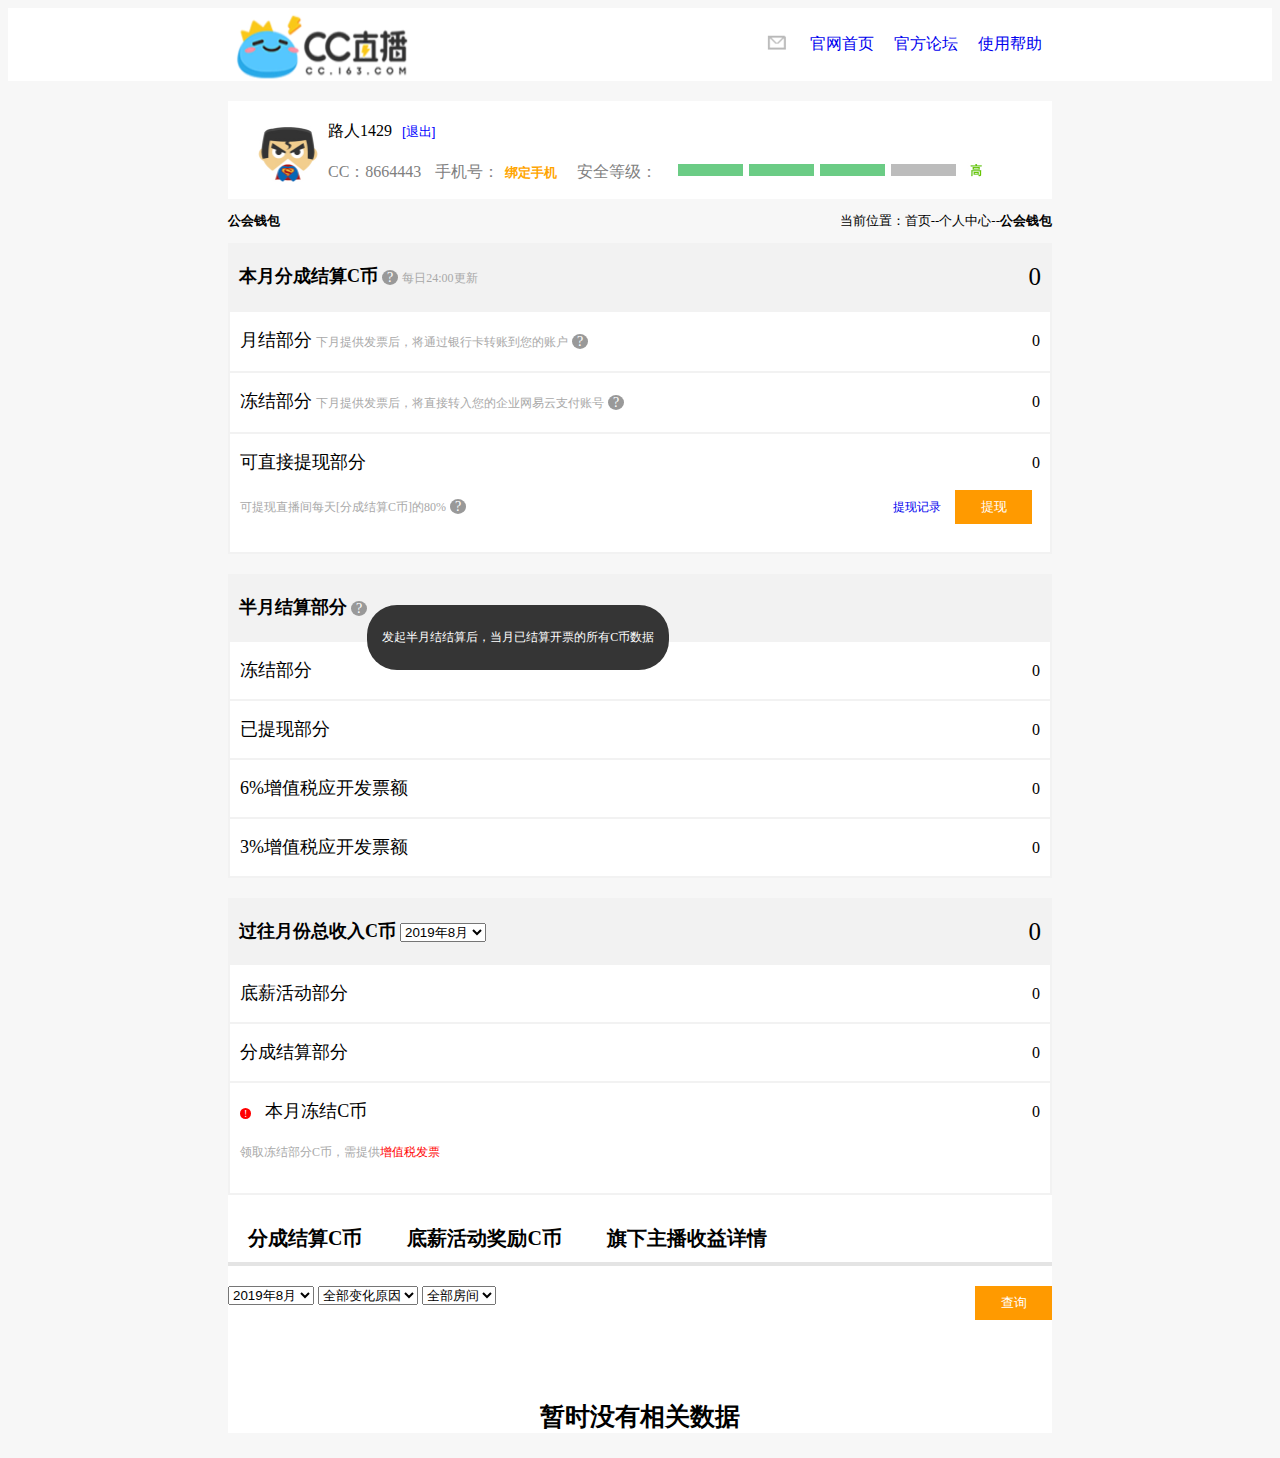
==== Balance/index.html @ 8f53c598 "半月结" ====
<!DOCTYPE html>
<html>
    <head>
        <link rel="stylesheet" href="index.css" type="text/css">
    </head>

    <body>
        <header>
            <nav id="navbar">
                <img src="1.png" alt="logo" class="logo">
                <div id="img-ul">
                    <img src="2.png" alt="email" class="email">
                    <ul id="list">
                        <li><a href="#">官网首页</a></li>
                        <li><a href="#">官方论坛</a></li>
                        <li><a href="#">使用帮助</a></li>
                    </ul>
                </div>
            </nav>
        </header>
        
        <div id="personal">
            <section id="personal-data">
                <img src="3.png" alt="个人头像" id="head-portrait">
                <div id="div-span">
                    <span>路人1429</span>
                    <button id="btn-exit">[退出]</button>
                    <p id="number">
                        <span>CC：8664443</span>
                        <span>手机号：<button id="btn-binding">绑定手机</button></span>
                        <span>安全等级：</span>
                        <img src="4.png" alt="个人头像" id="safe">
                    </p>
                </div>
            </section>
            
            <section>
                <div id="wallet">
                    <p><strong>公会钱包</strong></p>
                    <p class="wallet-span">当前位置：首页--个人中心--<strong>公会钱包</strong></p>
                </div>
                <table cellspacing="0">
                    <tr>
                        <td class="wallet-head">
                            <span class="bigger-font">本月分成结算C币</span>
                            <span class="tips-？">?</span>
                            <span class="small-font">每日24:00更新</span>
                            <span class="number-right" id="number-big">0</span>
                        </td>
                    </tr>

                    <tr>
                        <td class="wallet-section">
                            <span class="big-font">月结部分</span>
                            <span class="small-font">下月提供发票后，将通过银行卡转账到您的账户</span>
                            <span class="tips-？">?</span>
                            <span class="number-right">0</span>
                        </td>
                    </tr>

                    <tr>
                        <td class="wallet-section">
                            <span class="big-font">冻结部分</span>
                            <span class="small-font">下月提供发票后，将直接转入您的企业网易云支付账号</span>
                            <span class="tips-？">?</span>
                            <span class="number-right">0</span>
                        </td>
                    </tr>

                    <tr>
                        <td class="wallet-section">
                            <span class="big-font">可直接提现部分</span>
                            <span class="number-right">0</span>

                            <div id="button-right">
                                <p>
                                    <span class="small-font">可提现直播间每天[分成结算C币]的80%</span>
                                    <span class="tips-？">?</span>
                                </p>

                                <p id="p-margin">
                                    <a href="#" id="p-a">提现记录</a>
                                    <button class="button">提现</button>
                                </p>
                            </div>
                        </td>
                    </tr>           
                </table>
                
                
                <table cellspacing="0"  style="margin-top: 20px;">
                        <tr>
                            <td class="wallet-head">
                                <span class="bigger-font">半月结算部分</span>
                                <span class="tips-？">?</span>
                                <span class="tips-faqi">发起半月结结算后，当月已结算开票的所有C币数据</span>
                            </td>
                        </tr>

                        <tr>
                            <td class="wallet-section">
                                <span class="big-font">冻结部分</span>
                                <span class="number-right">0</span>
                            </td>
                        </tr>

                        <tr>
                            <td class="wallet-section">
                                <span class="big-font">已提现部分</span>
                                <span class="number-right">0</span>
                            </td>
                        </tr>

                        <tr>
                            <td class="wallet-section">
                                <span class="big-font">6%增值税应开发票额</span>
                                <span class="number-right">0</span>
                            </td>
                        </tr>

                        <tr>
                            <td class="wallet-section">
                                <span class="big-font">3%增值税应开发票额</span>
                                <span class="number-right">0</span>
                            </td>
                        </tr>
                </table>

                <table cellspacing="0"  style="margin-top: 20px;">
                    <tr>
                        <td class="wallet-head">
                            <span class="bigger-font">过往月份总收入C币</span>
                            <select name="date" id="date">
                                <option value="date">2019年8月</option>    
                            </select>
                            <span class="number-right" id="number-big">0</span>
                        </td>
                    </tr>

                    <tr>
                        <td class="wallet-section">
                            <span class="big-font">底薪活动部分</span>
                            <span class="number-right">0</span>
                        </td>
                    </tr>

                    <tr>
                        <td class="wallet-section">
                            <span class="big-font">分成结算部分</span>
                            <span class="number-right">0</span>
                        </td>
                    </tr>

                    <tr>
                        <td class="wallet-section">
                            <span class="tips-gt">!</span>
                            <span class="big-font">本月冻结C币</span>
                            <span class="number-right">0</span>

                            <div id="button-right">
                                <p class="small-font">领取冻结部分C币，需提供<span class="color-red">增值税发票</span></p>
                            </div>
                        </td>
                    </tr>
                </table>
                <div class="wallet-footer">
                    <div id="nav-a">
                        <a href="#" class="a-hover">分成结算C币</a>
                        <a href="#" class="a-hover">底薪活动奖励C币</a>
                        <a href="#" class="a-hover">旗下主播收益详情</a>
                    </div>

                    <div id="div-select">
                        <div>
                            <select name="date" id="date">
                                <option value="date">2019年8月</option>    
                            </select>
                            <select name="cause" id="cause">
                                <option value="cause">全部变化原因</option>    
                            </select>
    
                            <select name="room" id="room">
                                <option value="room">全部房间</option>
                            </select>
                        </div>

                        <button class="button">查询</button>
                    </div>

                    <p id="no-data">暂时没有相关数据</p>

                </div>
            </section>
        </div>
    
    </body>
</html>
---- Balance/index.css ----
body{
    background-color: #f7f7f7;
}
/* header */
header{
    padding: 0 220px;
    max-height: 90px;
    background-color: white;
}

#navbar{
    display: flex;
    width: 100%;
    justify-content: space-between;
}

#img-ul{
    display: flex;
}

.logo{
    min-width: 90px;
}

.email{
    width: 42px;
    height: 29px;
    margin-top: 20px;
    margin-right: -40px;
}

#list{
    display: flex;
    list-style: none;
}

#list > li{
    padding: 10px;
}

a{
    text-decoration: none;
}

/* section */
#personal{
    padding:0 220px;
}

#personal-data{
    display: flex;
    background-color: white;
    margin-top: 20px;
    padding-top:20px;
    padding-left: 20px;
}

#head-portrait{
    width: 80px;
    height: 62px;
}

#btn-exit{
    border: none;
    color: blue;
    background-color: white;
}

#number span{
    color: gray;
    padding-right: 10px;
}

#btn-binding{
    border: none;
    color: orange;
    background-color: white;
    font-weight: 700;
}

#safe{
    margin-bottom: -5px;
}

/* 公会钱包 */
#wallet{
    display: flex;
    justify-content: space-between;
    font-size: 13px;
}
table{
    width: 100%;
    border: 1px solid #f2f2f2;
}

.wallet-head{
    max-height: 65px;
    background-color: #f2f2f2;
    line-height: 65px;
    padding: 0 10px;
    margin-top: 4px;
}

.bigger-font{
    font-weight: 700;
    font-size: 18px;
}

.big-font{
    
    font-size: 18px;
}

.small-font{
    font-size: 12px;
    color: darkgray;
}

.tips-？{
    border-radius: 50%;
    background-color: #999999;
    padding: 0 5px;
    color: white;
    font-size: 14px;
}

.tips-faqi{
    font-size: 12px;
    background-color: #353535;
    color: white;
    border-radius: 30px;
    padding: 0 15px;
    position: absolute;
    margin-top: 30px;
    
}

.tips-gt{
    background-color: red;
    color: white;
    font-size: 10px;
    border-radius: 50%;
    padding: 0 4px;
    margin-right: 10px;
}
.number-right{
    float: right;
}

#number-big{
    font-size: 25px;
}

.wallet-section{
    max-height: 57px;
    line-height: 57px;
    padding: 0 10px;
    border: 1px solid #f2f2f2;
    background-color: #ffffff;
}

#button-right{
    display: flex;
    justify-content: space-between;
    margin-top: -30px;
}

#p-a{
    font-size: 12px;
}

.button{
    width: 77px;
    height: 34px;
    border-style: none;
    background-color: #ff9a00;
    margin-left: 10px;
    color: white;
}

.color-red{
    color: red;
}

/* 结尾 */

.wallet-footer{
    background-color: #ffffff;
}

#nav-a{
    font-size: 20px;
    padding: 30px 0 10px;
    border-bottom: 4px solid #e4e4e4;
}
.a-hover{
    padding:0 20px;
    font-weight: 700;
    color: black;
}
.a-hover:hover{
    color: #2facfa;
}

#div-select{
    display: flex;
    margin-top: 20px;
    justify-content: space-between;
    margin-bottom: 80px;
}

#no-data{
    font-weight: 700;
    font-size: 25px;
    text-align: center;
}
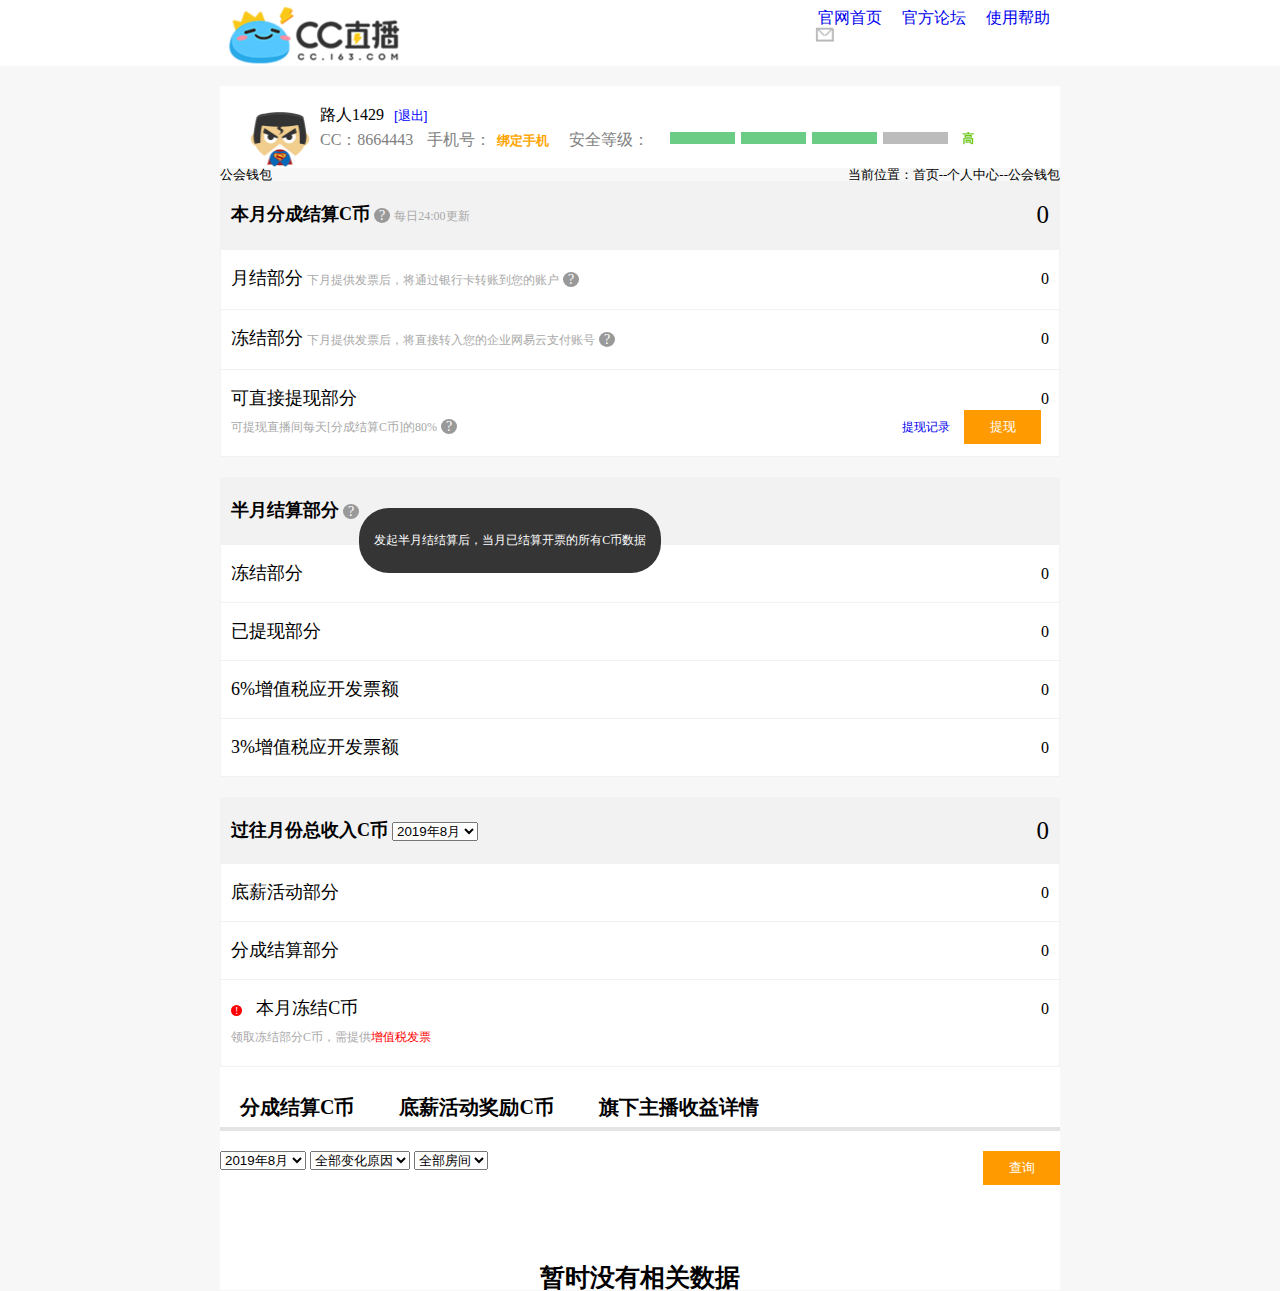
==== commit e8b4cabc: "增加reset.css" ====
--- a/Balance/index.html
+++ b/Balance/index.html
@@ -1,6 +1,7 @@
 <!DOCTYPE html>
 <html>
     <head>
+        <link rel="stylesheet" href="../reset.css" type="text/css">
         <link rel="stylesheet" href="index.css" type="text/css">
     </head>
 
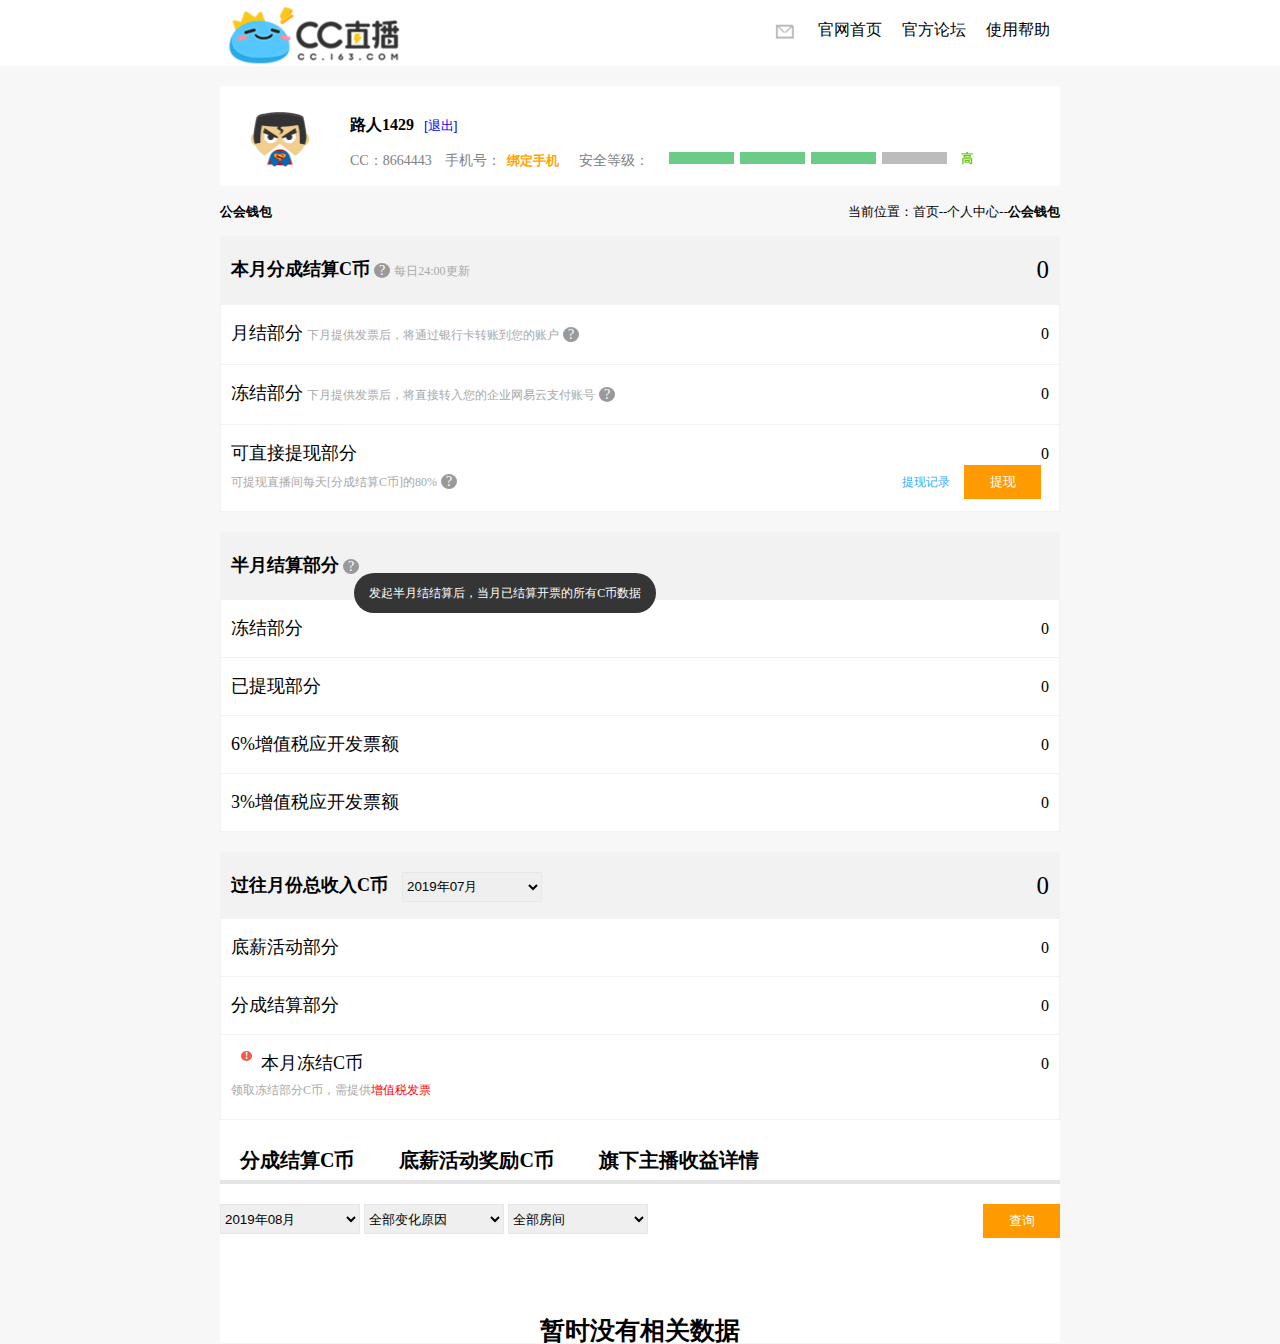
==== commit e9a61527: "改完的半月结" ====
--- a/Balance/index.html
+++ b/Balance/index.html
@@ -3,6 +3,7 @@
     <head>
         <link rel="stylesheet" href="../reset.css" type="text/css">
         <link rel="stylesheet" href="index.css" type="text/css">
+        <title>半月结</title>
     </head>
 
     <body>
@@ -12,9 +13,9 @@
                 <div id="img-ul">
                     <img src="2.png" alt="email" class="email">
                     <ul id="list">
-                        <li><a href="#">官网首页</a></li>
-                        <li><a href="#">官方论坛</a></li>
-                        <li><a href="#">使用帮助</a></li>
+                        <li><a href="#" class="a-color">官网首页</a></li>
+                        <li><a href="#" class="a-color">官方论坛</a></li>
+                        <li><a href="#" class="a-color">使用帮助</a></li>
                     </ul>
                 </div>
             </nav>
@@ -24,7 +25,7 @@
             <section id="personal-data">
                 <img src="3.png" alt="个人头像" id="head-portrait">
                 <div id="div-span">
-                    <span>路人1429</span>
+                    <span class="bold">路人1429</span>
                     <button id="btn-exit">[退出]</button>
                     <p id="number">
                         <span>CC：8664443</span>
@@ -37,8 +38,8 @@
             
             <section>
                 <div id="wallet">
-                    <p><strong>公会钱包</strong></p>
-                    <p class="wallet-span">当前位置：首页--个人中心--<strong>公会钱包</strong></p>
+                    <p><span class="bold">公会钱包</span></p>
+                    <p class="wallet-span">当前位置：首页--个人中心--<span class="bold">公会钱包</span></p>
                 </div>
                 <table cellspacing="0">
                     <tr>
@@ -131,8 +132,8 @@
                     <tr>
                         <td class="wallet-head">
                             <span class="bigger-font">过往月份总收入C币</span>
-                            <select name="date" id="date">
-                                <option value="date">2019年8月</option>    
+                            <select name="date" id="date" class="select-wh">
+                                <option value="date">2019年07月</option>    
                             </select>
                             <span class="number-right" id="number-big">0</span>
                         </td>
@@ -153,9 +154,9 @@
                     </tr>
 
                     <tr>
-                        <td class="wallet-section">
-                            <span class="tips-gt">!</span>
-                            <span class="big-font">本月冻结C币</span>
+                        <td class="wallet-section" id="wallet-top">
+                            <span class="tips-gt" id="margin-top">!</span>
+                            <span class="big-font" id="margin-left">本月冻结C币</span>
                             <span class="number-right">0</span>
 
                             <div id="button-right">
@@ -173,14 +174,14 @@
 
                     <div id="div-select">
                         <div>
-                            <select name="date" id="date">
-                                <option value="date">2019年8月</option>    
+                            <select name="dat" id="dat" class="select-wh">
+                                <option value="date">2019年08月</option>    
                             </select>
-                            <select name="cause" id="cause">
+                            <select name="cause" id="cause" class="select-wh">
                                 <option value="cause">全部变化原因</option>    
                             </select>
     
-                            <select name="room" id="room">
+                            <select name="room" id="room" class="select-wh">
                                 <option value="room">全部房间</option>
                             </select>
                         </div>
--- a/Balance/index.css
+++ b/Balance/index.css
@@ -16,6 +16,7 @@
 
 #img-ul{
     display: flex;
+    margin-top: 12px;
 }
 
 .logo{
@@ -25,8 +26,8 @@
 .email{
     width: 42px;
     height: 29px;
-    margin-top: 20px;
-    margin-right: -40px;
+    margin-top: 5px;
+    
 }
 
 #list{
@@ -38,8 +39,22 @@
     padding: 10px;
 }
 
+
+#div-span{
+    margin-top: 10px;
+    margin-left: 30px;
+}
 a{
     text-decoration: none;
+}
+
+.a-color{
+    color: black;
+}
+
+#number{
+    font-size: 14px;
+    margin-top: 10px;
 }
 
 /* section */
@@ -50,6 +65,7 @@
 #personal-data{
     display: flex;
     background-color: white;
+    height: 80px;
     margin-top: 20px;
     padding-top:20px;
     padding-left: 20px;
@@ -86,7 +102,13 @@
 #wallet{
     display: flex;
     justify-content: space-between;
+    align-items: center;
     font-size: 13px;
+    height: 50px;
+}
+
+.bold{
+    font-weight: 700;
 }
 table{
     width: 100%;
@@ -99,6 +121,7 @@
     line-height: 65px;
     padding: 0 10px;
     margin-top: 4px;
+    position: relative;
 }
 
 .bigger-font{
@@ -129,19 +152,38 @@
     background-color: #353535;
     color: white;
     border-radius: 30px;
-    padding: 0 15px;
+    padding: 10px 15px;
     position: absolute;
-    margin-top: 30px;
+    top: 40px;
+    margin-left: -5px;
+    height: 20px;
+    line-height: 20px;
+    
     
 }
 
 .tips-gt{
-    background-color: red;
+    background-color: #ed5e4a;
     color: white;
     font-size: 10px;
+    font-weight: 700;
     border-radius: 50%;
     padding: 0 4px;
-    margin-right: 10px;
+    margin: 0 10px;
+}
+#wallet-top{
+    position: relative;
+}
+
+#margin-top{
+    position: absolute;
+    height: 10px;
+    line-height: 10px;
+    margin-top: 16px;
+}
+
+#margin-left{
+    margin-left: 30px;
 }
 .number-right{
     float: right;
@@ -157,6 +199,8 @@
     padding: 0 10px;
     border: 1px solid #f2f2f2;
     background-color: #ffffff;
+
+    
 }
 
 #button-right{
@@ -167,6 +211,7 @@
 
 #p-a{
     font-size: 12px;
+    color: #32acf9;
 }
 
 .button{
@@ -197,11 +242,23 @@
     padding:0 20px;
     font-weight: 700;
     color: black;
+    border-bottom: 4px solid #e4e4e4;
+    padding-bottom: 9px;
 }
 .a-hover:hover{
     color: #2facfa;
-}
-
+    border-bottom: 4px solid #2facfa;
+}
+
+.select-wh{
+    width: 140px;
+    height: 30px;
+    border: 1px solid #e7e7e7;
+}
+
+#date{
+    margin-left: 10px;
+}
 #div-select{
     display: flex;
     margin-top: 20px;
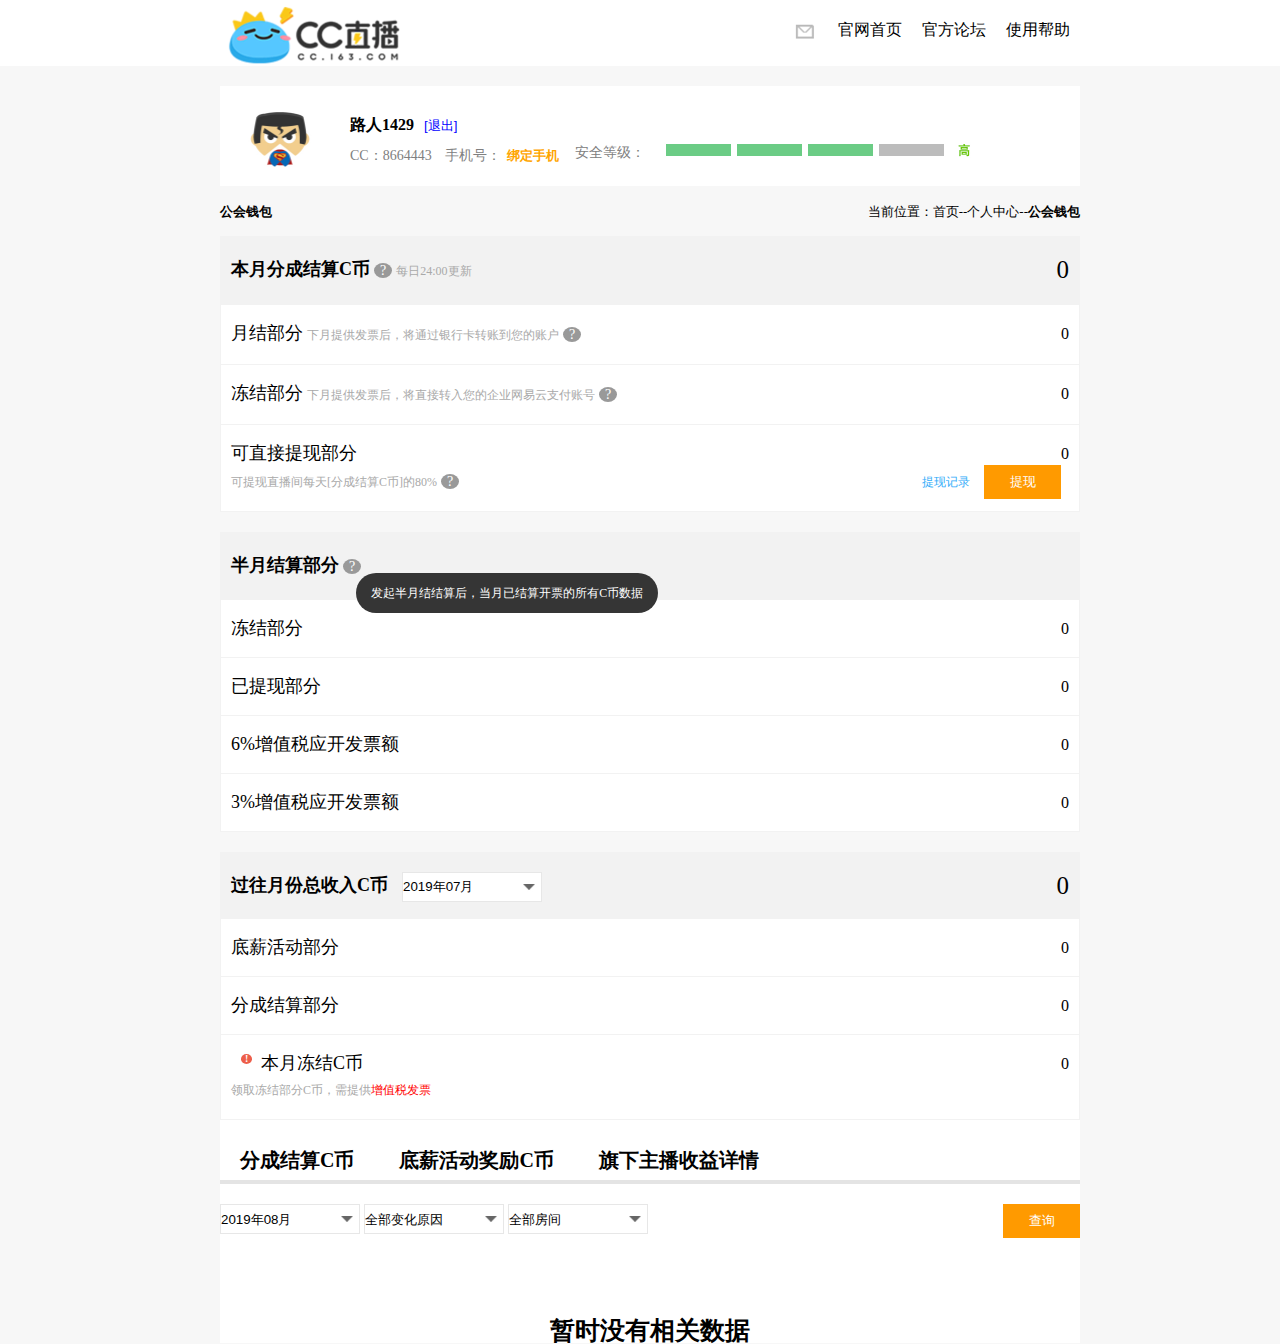
==== commit ef06990e: "更改完成" ====
--- a/Balance/index.html
+++ b/Balance/index.html
@@ -25,14 +25,21 @@
             <section id="personal-data">
                 <img src="3.png" alt="个人头像" id="head-portrait">
                 <div id="div-span">
-                    <span class="bold">路人1429</span>
-                    <button id="btn-exit">[退出]</button>
-                    <p id="number">
-                        <span>CC：8664443</span>
-                        <span>手机号：<button id="btn-binding">绑定手机</button></span>
-                        <span>安全等级：</span>
-                        <img src="4.png" alt="个人头像" id="safe">
-                    </p>
+                    <div>
+                        <span class="bold">路人1429</span>
+                        <button id="btn-exit">[退出]</button>
+                    </div>
+                    <div id="number">
+                        <div>
+                            <span>CC：8664443</span>
+                            <span>手机号：<button id="btn-binding">绑定手机</button></span>
+                        </div>
+
+                        <div id="number-margin">
+                            <span>安全等级：</span>
+                            <img src="4.png" alt="安全等级" id="safe">
+                        </div>
+                    </div>
                 </div>
             </section>
             
@@ -45,7 +52,7 @@
                     <tr>
                         <td class="wallet-head">
                             <span class="bigger-font">本月分成结算C币</span>
-                            <span class="tips-？">?</span>
+                            <span class="tips-wh">?</span>
                             <span class="small-font">每日24:00更新</span>
                             <span class="number-right" id="number-big">0</span>
                         </td>
@@ -55,7 +62,7 @@
                         <td class="wallet-section">
                             <span class="big-font">月结部分</span>
                             <span class="small-font">下月提供发票后，将通过银行卡转账到您的账户</span>
-                            <span class="tips-？">?</span>
+                            <span class="tips-wh">?</span>
                             <span class="number-right">0</span>
                         </td>
                     </tr>
@@ -64,7 +71,7 @@
                         <td class="wallet-section">
                             <span class="big-font">冻结部分</span>
                             <span class="small-font">下月提供发票后，将直接转入您的企业网易云支付账号</span>
-                            <span class="tips-？">?</span>
+                            <span class="tips-wh">?</span>
                             <span class="number-right">0</span>
                         </td>
                     </tr>
@@ -77,7 +84,7 @@
                             <div id="button-right">
                                 <p>
                                     <span class="small-font">可提现直播间每天[分成结算C币]的80%</span>
-                                    <span class="tips-？">?</span>
+                                    <span class="tips-wh">?</span>
                                 </p>
 
                                 <p id="p-margin">
@@ -94,7 +101,7 @@
                         <tr>
                             <td class="wallet-head">
                                 <span class="bigger-font">半月结算部分</span>
-                                <span class="tips-？">?</span>
+                                <span class="tips-wh">?</span>
                                 <span class="tips-faqi">发起半月结结算后，当月已结算开票的所有C币数据</span>
                             </td>
                         </tr>
--- a/Balance/index.css
+++ b/Balance/index.css
@@ -1,5 +1,6 @@
 body{
     background-color: #f7f7f7;
+    min-width: 1300px;
 }
 /* header */
 header{
@@ -55,6 +56,11 @@
 #number{
     font-size: 14px;
     margin-top: 10px;
+    display: flex;
+}
+
+#number-margin{
+    margin-top: -8px;
 }
 
 /* section */
@@ -139,12 +145,13 @@
     color: darkgray;
 }
 
-.tips-？{
+.tips-wh{
     border-radius: 50%;
     background-color: #999999;
-    padding: 0 5px;
+    padding: 0 6px;
     color: white;
     font-size: 14px;
+    overflow: hidden;
 }
 
 .tips-faqi{
@@ -179,7 +186,7 @@
     position: absolute;
     height: 10px;
     line-height: 10px;
-    margin-top: 16px;
+    margin-top: 19px;
 }
 
 #margin-left{
@@ -212,6 +219,7 @@
 #p-a{
     font-size: 12px;
     color: #32acf9;
+    cursor: pointer;
 }
 
 .button{
@@ -221,6 +229,7 @@
     background-color: #ff9a00;
     margin-left: 10px;
     color: white;
+    cursor: pointer;
 }
 
 .color-red{
@@ -270,4 +279,14 @@
     font-weight: 700;
     font-size: 25px;
     text-align: center;
-}+}
+
+/* select去除默认样式 */
+select {
+    appearance:none;  
+    -moz-appearance:none;  
+    -webkit-appearance:none;
+     background: url(5.png) no-repeat scroll right center transparent;
+     padding-right: 14px;
+     background-color: #ffffff;
+}
